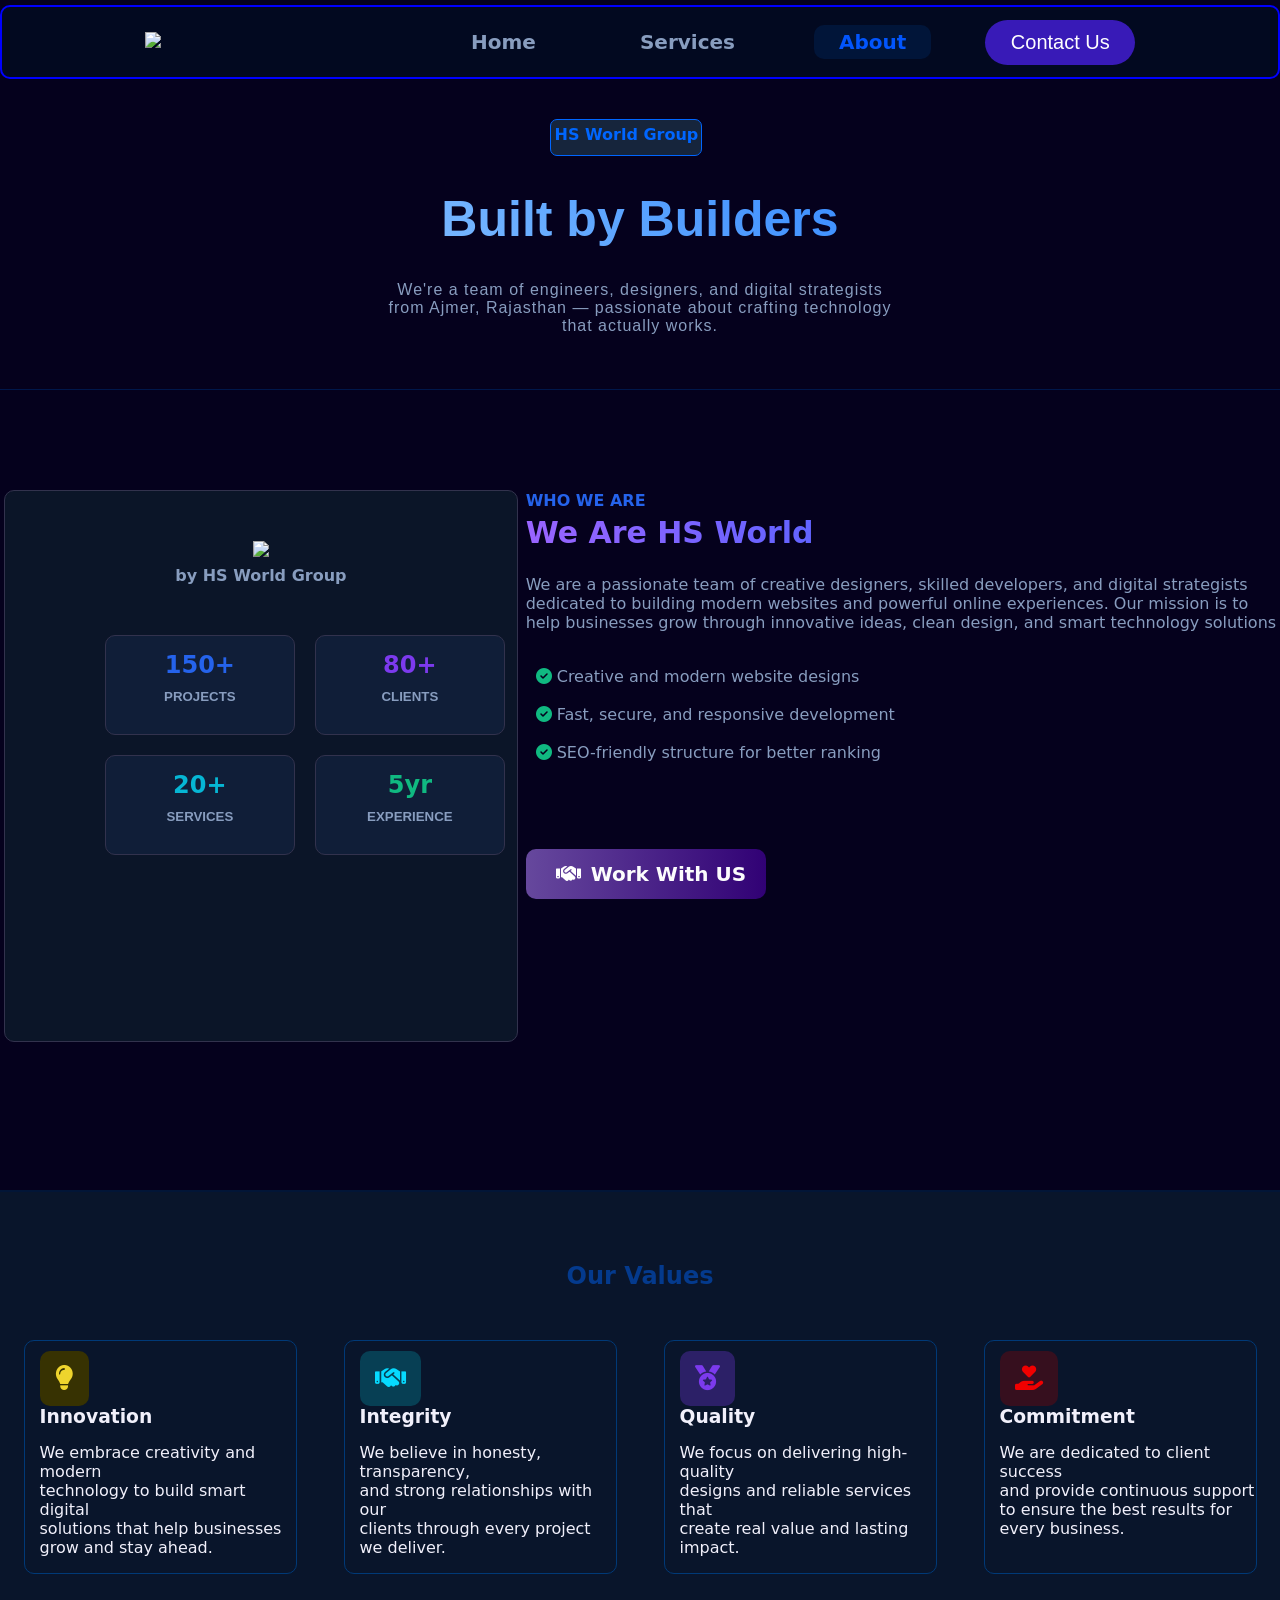
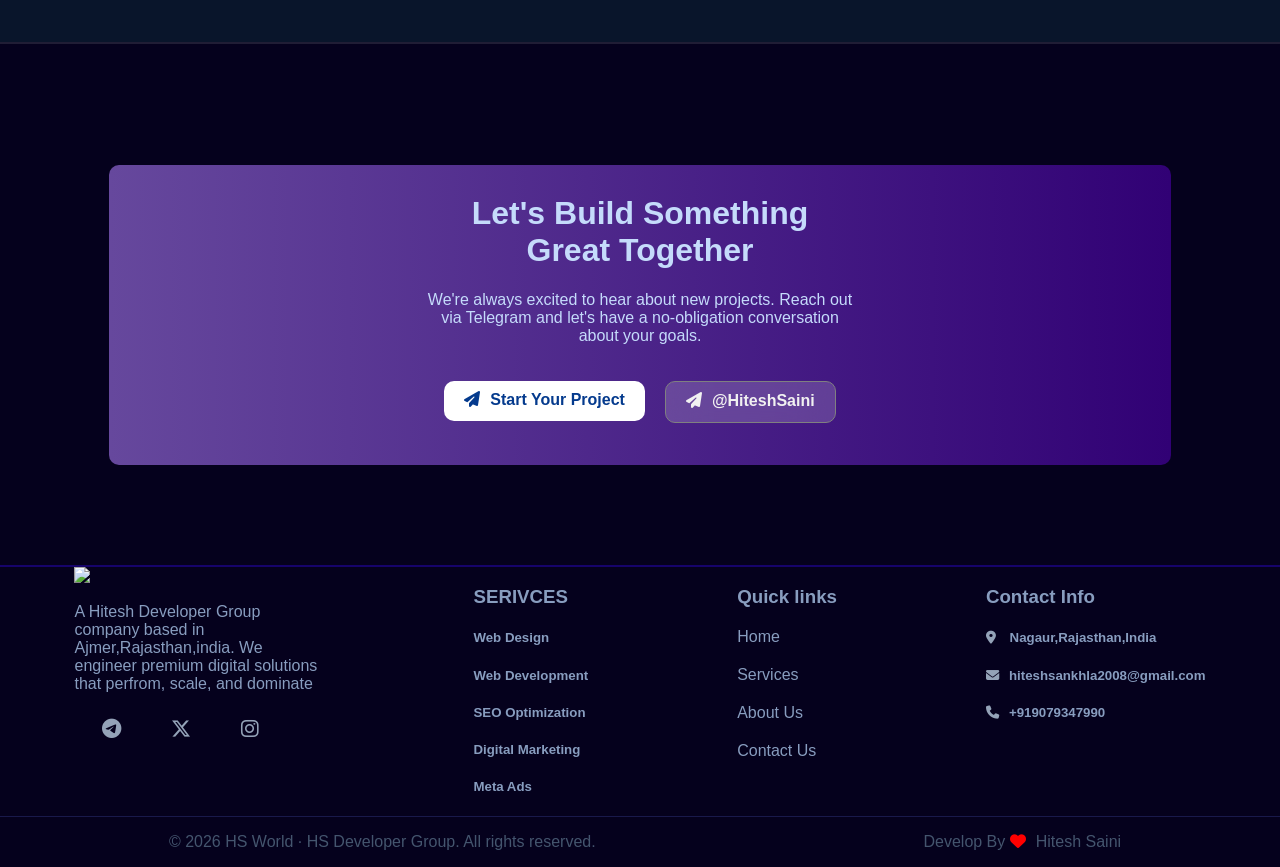
==== about.html @ 50ff3645 "Add files via upload" ====
<!DOCTYPE html>
<html>

<head>
    <meta name="viewport" content="width=device-width, initial-scale=1.0">
    <link rel="stylesheet" href="about.css">
    <link rel="stylesheet" href="https://cdnjs.cloudflare.com/ajax/libs/font-awesome/6.5.0/css/all.min.css">
</head>

<body>
    <nav>
        <div>
            <img src="image/logo.png">

        </div>
        <div>
            <a href="index.html">Home</a>
            <a href="Services.html">Services</a>
            <a href="about.html"class="active">About</a>
            <button onclick="window.location.href='contact.html'" id="contact">Contact Us</button>
        </div>
    </nav>

    <div id="services">
        <div id="a20">HS World Group</div>
        <h1>Built by Builders</h1>
        <p>
            We're a team of engineers, designers, and digital strategists<br> from Ajmer, Rajasthan — passionate about
            crafting technology<br> that actually works.</p>
    </div>

    <section id="our">
        <div id="our2">
            <div id="hs">
                <img src="image/logo.png">
                <h4> by HS World Group</h4>
            </div>

            <div id="iteam">
                <span>
                    <h1 style="color: #2563eb;">150+</h1>
                    <h5>PROJECTS</h5>
                </span>

                <span>
                    <h1 style="color: #7c3aed;">80+</h1>
                    <h5>CLIENTS</h5>
                </span>

                <span>
                    <h1 style="color: #06b6d4;">20+</h1>
                    <h5>SERVICES</h5>
                </span>

                <span>
                    <h1 style="color: #10b981;">5yr</h1>
                    <h5>EXPERIENCE</h5>
                </span>
            </div>
        </div>

        <div id="who">
            <h4>WHO WE ARE</h4>
            <h2>We Are HS World</h2>
            <p>We are a passionate team of creative designers, skilled developers, and digital strategists <br>dedicated
                to
                building modern websites and powerful online experiences. Our mission is to <br> help businesses grow
                through
                innovative ideas, clean design, and smart technology solutions</p><br>
            <i class="fa-solid fa-circle-check"></i> Creative and modern website designs<br><br>
            <i class="fa-solid fa-circle-check"></i> Fast, secure, and responsive development<br><br>
            <i class="fa-solid fa-circle-check"></i> SEO-friendly structure for better ranking<br>
            <a href="contact.html" id="with"><i class="fa-solid fa-handshake"></i>Work With US</a>
        </div>
    </section>

    <section id="values">
        <h1>Our Values</h1>
        <div id="values2">
            <span>
                <i class="fa-solid fa-lightbulb" style="background-color: #373202;   color: #eed42d;"></i>
                <h3>Innovation</h3>
                <p>We embrace creativity and modern <br> technology to build smart digital <br>solutions that help
                    businesses<br>
                    grow and stay ahead.</p>
            </span>

            <span>
                <i class="fa-solid fa-handshake" style="color: #06daff; background-color: #05768a6e;"></i>
                <h3>Integrity</h3>
                <p>
                    We believe in honesty, transparency, <br>and strong relationships with our<br> clients through every
                    project<br>
                    we deliver.</p>
            </span>

            <span>
                <i class="fa-solid fa-medal" style="color: #7c3aed; background-color: #7c3aed4e; "></i>
                <h3>Quality</h3>
                <p>We focus on delivering high-quality<br> designs and reliable services that <br>create real value and
                    lasting<br>
                    impact.</p>
            </span>

            <span>
                <i class="fa-solid fa-hand-holding-heart" style="color: #f10000; background-color: #9e00004e; "></i>
                <h3>Commitment</h3>
                <p>We are dedicated to client success<br> and provide continuous support<br> to ensure the best results
                    for<br>
                    every business.</p>
            </span>
        </div>
    </section>


    <div id="box">
        <div id="box2">
            <h1>Let's Build Something<br>
                Great Together</h1>
            <P>We're always excited to hear about new projects. Reach out <br> via Telegram and let's have a
                no-obligation conversation <br>about your goals.</P>
            <div id="box3">
                <a id="start" href="contact.html"> <i class="fa-solid fa-paper-plane"></i>Start Your Project</a>
                <a id="hitesh" href="https://t.me/hiteshsankhla0" target="_blank"> <i
                        class="fa-solid fa-paper-plane"></i>@HiteshSaini</a>
            </div>
        </div>
    </div>
    <footer id="footer">
        <div id="div4">
            <div id="span">
                <img src="image/logo.png">
                <p>A Hitesh Developer Group company based in Ajmer,Rajasthan,india. We engineer premium digital
                    solutions
                    that perfrom, scale, and dominate</p>
                <div id="hi"> <a href="https://t.me/hiteshsankhla0" target="_blank"> <i class="fa-brands fa-telegram"></i></a>
                    <a href="https://x.com/HiteshSaini2008" target="_blank"> <i class="fa-brands fa-x-twitter"></i></a>
                    <a href="https://www.instagram.com/hitesh_saini.0?igsh=bTlmZzFrNnBybjNt" target="_blank"><i
                            class="fa-brands fa-instagram"></i></a>
                </div>
            </div>

            <div id="span2">
                <h3>SERIVCES</h3>
                <h5>Web Design</h5>
                <h5>Web Development</h5>
                <h5>SEO Optimization</h5>
                <h5>Digital Marketing</h5>
                <h5>Meta Ads</h5>
            </div>

            <div>
                <h3>Quick links</h3>
                <a class="quick" href="index.html">Home</a>
                <a class="quick" href="Services.html">Services</a>
                <a class="quick" href="about.html">About Us</a>
                <a class="quick" href="contact.html">Contact Us</a>
            </div>

            <div>
                <h3 id="span3">Contact Info</h3>
                <h5> <i class="fa-solid fa-location-dot"></i> Nagaur,Rajasthan,India</h5>
                <h5> <i class="fas fa-envelope"></i>hiteshsankhla2008@gmail.com</h5>
                <h5><i class="fas fa-phone"></i>+919079347990</h5>
            </div>

        </div>


        <div id="div5">
            <p>© 2026 HS World · HS Developer Group. All rights reserved.</p>
            <p>Develop By <i class="fa-solid fa-heart"></i>Hitesh Saini</p>

        </div>
    </footer>

</body>

</html>
---- about.css ----
body{
   background-color: #05011d;
   margin: 0px;
   padding: 0px;
   z-index: 0;
   margin: 0px;
   padding: 0px;
 }
nav{
   margin-top: 5px;
   color: white;
   border: 2px solid blue;
   height: 70px;
   background-color: rgb(2, 9, 32);
   display: flex;
   justify-content: space-around;
   align-items: center;
   border-radius: 10px;
   position: sticky;
   top: 0px;
   z-index: 1;
  
}


nav img{
   height: 60px;
   width: auto;
   display: inline;
}



nav a{
   padding: 5px 25px ;
   text-decoration: none;
   font-size: 20px;
    margin-right: 50px; 
    font-family: 'Inter', system-ui, sans-serif;
   font-weight: 600;
}

nav a:hover , nav a.active{
   color: #0255fc;
   background: #0021527c;
   border-radius: 10px;

}

#contact{
  background-color: rgb(56 26 183);
    height: 45px;
    width: 150px;
    color: white;
    font-size: 20px;
    border-radius: 25px;
    border: none;
}

#contact:hover{
  
    background-color: rgb(24, 0, 130);
}


#services{

   height: 250px;
   text-align: center;
    /* background: linear-gradient(to right, rgb(102, 72, 157), rgb(49, 1, 117)); */
   color: #889dbf;
   padding-top: 40px;
}

#a20{
   background-color: #16253c;
       margin-left: 43%;
     height: 30px;
    padding-top: 5px;
    align-items: center;
    width: 150px;
    border-radius: 7px;
     font-family: 'Inter', system-ui, sans-serif;
   font-weight: 600;
    color: #0066ff;
    border: 1px solid #0066ff;

}
#services h1{
font-size: 50px;
font-weight: bold;
       background: linear-gradient(45deg, #b2dfff, #0166ff);
    -webkit-background-clip: text;
    -webkit-text-fill-color: transparent;
   
font-family: sans-serif;
}

#services p{
   letter-spacing: 1px;
   font-family: sans-serif;
}

#our{
   border-top:1px solid #00174b;
   height: 800px;
   margin-top: 20px;
   color: #f1f1f1;
   display: flex;
   justify-content: space-around;
     font-family: 'Inter', system-ui, sans-serif;
}

#our2{
margin-top: 100px;
padding-top: 50px;
 background-color:#0b1528; 
  width: 40%;
  border: 1px solid rgb(50, 50, 77);
  border-radius: 10px;
height: 500px;
}

#hs{
   text-align: center;

}

#hs h4{
   margin: 5px;
   color: #889dbf;
}


#our2 img{
   height: 90px;
   width: auto;
}

#our2 span{
    border: 1px solid rgb(50, 50, 77);
   background-color: #101e38;
border-radius: 10px;
}

#iteam{
       text-align: center;
    display: grid;
    grid-template-columns: 190px 190px;
    grid-template-rows: 100px 100px;
    gap: 20px;
    margin:50px 100px;
}
#iteam h1{
   margin:15px 0px 0px 0px;
}
#iteam h5{
       margin-top: 10px;
    font-weight: 800;

}
#who{
   margin-top: 80px;
   color: #889dbf;
}

#who h2 {
  background: linear-gradient(to right, rgb(154, 100, 255), rgb(6, 97, 255));
    -webkit-background-clip: text;
    -webkit-text-fill-color: transparent;
    margin-top: 0px;
   font-size: 30px;
}

#who h4{
   color: #2563eb;
   font-weight: bolder;
   margin-bottom: 5px;
}
#who i{
   color: #10b981;
   margin-left: 10px;
}

#with{
   font-size: 20px;
   position: relative;
   top: 100px;
    background: linear-gradient(to right, rgb(102, 72, 157), rgb(49, 1, 117));
   color: #fcfcfd;
     font-family: 'Inter', system-ui, sans-serif;  
   font-weight: bolder;
   border-radius: 10px;
   padding: 13px 20px;
    text-decoration: none;
  
}
#with i{
   color: white;
   font-size: 20px;
   text-align: center;
   padding-right: 10px;
}

#with:hover{
   border: 2px solid rgb(18, 4, 178);
}

#values{
    background-color:#09152b;
   height: 400px;
   padding-top: 50px;
   border-top: 2px solid #021537;
   font-family: 'Inter', system-ui, sans-serif; 
   color: #f1f0fb;
   
}
#values h1{
   color: #043a8d;
   text-align: center;
}

#values2{
   margin-top: 50px;
   display: flex;
   justify-content: space-around;
}

#values2 span{
   padding-left: 15px;
   width: 20%;
   border: 1px solid rgb(0, 57, 119);
   border-radius: 10px;
}

#values2 h3{
   margin: 0px;
}

#values i{

   border-radius: 10px;
   font-size: 25px;
   margin-top: 10px;
   padding: 15px;
   
}



#box{
   border-top: 2px solid rgba(43, 40, 62, 0.729);
   background-color: #05011d;
   padding: 100px 50px;
   

}

#box2{
   margin-left:5%;
   text-align: center;
   height: 300px;
   width: 90%;
   border-radius: 10px;
   color: #c5dbfb;
     background: linear-gradient(to right, rgb(102, 72, 157), rgb(49, 1, 117));
}

#box2 h1{
   padding-top: 30px;
   font-family: sans-serif;
   
}
#box2 p{
   font-family: sans-serif;
}
#box3{
   margin-top: 20px;
display: inline-flex;
gap: 20px;

}
#start{
   background-color:white;
   color: #043a8d;
   font-family: sans-serif;
   width:max-content;
   font-weight: 600;
   border-radius: 10px;
   height: 30px;
   padding-top: 10px;
   padding-right:20px ;
    text-decoration: none;
}

#start:hover{
   position: relative;
   bottom: 2px;
   
}
#hitesh{
   text-decoration: none;
   color: #f1f1f1;
    background-color: rgba(253, 253, 255, 0.173);
   backdrop-filter: blur(20px);
   border:1px solid grey ;
   font-family: sans-serif;
   width:max-content;
   font-weight: 600;
   border-radius: 10px;
   height: 30px;
   padding-top: 10px;
   padding-right:20px ;
}

#hitesh:hover{
   position: relative;
   bottom: 2px;
    background-color: rgba(94, 94, 157, 0.777);
   backdrop-filter: blur(20px);
}
#box3 i{
   padding-left: 20px;
   padding-right: 10px;
}


#footer{
border-top:2px solid rgb(22, 3, 107) ;
    position:static;
     background-color: #05011d;
       
    width: 100%;
    
}

#div4{
   display: flex;
   justify-content: space-around;
   color: white;
  
}


#span img{
width: 105px;
}

#span i{
  height: 20px;
   width: 35px;
   font-size: 20px;
   color: white;
   border: 1px solid white;
   border-radius: 10px;
     padding: 10px;
     margin-left: 10px;
   text-align: center;
}

#span i:hover{
   color: rgb(97, 130, 249);
   border: 1px solid rgb(59, 59, 252);
}

#span p{
   font-family: sans-serif;
   width: 250px;
   color: #889dbf;
}
#footer h3 , h5 , a{
   color: #889dbf;
   font-family: sans-serif;
}

.quick{
   margin-top: 20px;
   display: block;
   text-decoration: none;
}
.quick:hover{
   color: white;
}


#footer i{
   color: #94a3b8;
   border: none;
   padding-right: 10px;
}

#div5{
   display: flex;
   justify-content: space-around;
border-top: 1px solid rgb(25, 25, 75);
color: #44556e;
font-family: sans-serif;
}

#div5 p{
margin-left: 10px;
}

#div5 i{
   color: red;
}




@media(max-width:500px) {
      body{
             background-size: auto 400px;
   }
   nav{
 
      width: 380px;
    
   }
nav img{
  height: 40px;
        width: auto;
}
  
   nav a{
             font-size: 10px;
        margin-right: 10px;
               padding: 5px 8px;
   }
   #contact{
              height: 25px;
        width: 60px;
        font-size: 8px;
   }

#services{

   height: 150px;
   text-align: center;
    /* background: linear-gradient(to right, rgb(102, 72, 157), rgb(49, 1, 117)); */
   color: #889dbf;
   padding-top: 40px;
}

#a20{
             background-color: #16253c;
        margin-left: 33%;
        align-items: center;
        width: 120px;
        height: 20px;
        padding: 5px;
        border-radius: 7px;
        font-family: 'Inter', system-ui, sans-serif;
        font-weight: 600;
        font-size: 15px;
        color: #0066ff;
        border: 1px solid #0066ff;

}
#services h1{
                font-size: 30px;
        font-weight: bold;
        background: linear-gradient(45deg, #b2dfff, #0166ff);
        margin: 10px;
        -webkit-background-clip: text;
        -webkit-text-fill-color: transparent;
        font-family: sans-serif;
}

#services p{
                  letter-spacing: 0px;
        font-family: sans-serif;
        font-size: 10px;
}


#our{
         border-top: 1px solid #00174b;
        height: 1000px;
        margin-top: 20px;
        color: #f1f1f1;
        display: inline-block;
        font-family: 'Inter', system-ui, sans-serif;
    }


#our2{
        margin: 30px 20px;
        padding-top: 20px;
        background-color: #0b1528;
        width: 350px;
        border: 1px solid rgb(50, 50, 77);
        border-radius: 10px;
        height: 400px;
}

#hs{
   text-align: center;

}

#hs h4{
margin: 0px;
        color: #889dbf;
}


#our2 img{
          height: 50px;
        width: auto;
}

#our2 span{
    border: 1px solid rgb(50, 50, 77);
   background-color: #101e38;
border-radius: 10px;
}

#iteam{
            text-align: center;
        display: grid;
        grid-template-columns: 150px 150px;
        grid-template-rows: 100px 100px;
        gap: 20px;
        margin: 30px 10px;
}
#iteam h1{
   margin:15px 0px 0px 0px;
}
#iteam h5{
       margin-top: 10px;
    font-weight: 800;

}
#who{
         margin: 50px 20px;
        color: #889dbf;
}

#who h2 {
  background: linear-gradient(to right, rgb(154, 100, 255), rgb(6, 97, 255));
    -webkit-background-clip: text;
    -webkit-text-fill-color: transparent;
    margin-top: 0px;
   font-size: 30px;
}

#who h4{
   color: #2563eb;
   font-weight: bolder;
   margin-bottom: 5px;
}
#who i{
   color: #10b981;
   margin-left: 10px;
}

#with{
         font-size: 20px;
        position: relative;
        top: 50px;
        margin-left: 10px;
        background: linear-gradient(to right, rgb(102, 72, 157), rgb(49, 1, 117));
        color: #fcfcfd;
        font-family: 'Inter', system-ui, sans-serif;
        font-weight: bolder;
        border-radius: 10px;
        padding: 13px 20px;
        text-decoration: none;
  
}
#with i{
   color: white;
   font-size: 20px;
   text-align: center;
   padding-right: 10px;
}

#with:hover{
   border: 2px solid rgb(18, 4, 178);
}

#values{
        background-color: #09152b;
        height: 550px;
        padding-top: 50px;
        border-top: 2px solid #021537;
        font-family: 'Inter', system-ui, sans-serif;
        color: #f1f0fb;
   
}
#values h1{
   color: #043a8d;
        margin: 0px;
        font-size: 30px;
        text-align: center;
}

#values2{
                 margin: 40px 20px;
        display: grid;
        grid-template-columns: 150px 150px;
        grid-template-rows: 200px 200px;
        gap: 30px;
        width: 350px;
}

#values2 span{
 padding-left: 15px;
        border: 1px solid rgb(0, 57, 119);
        border-radius: 10px;
        width: 140px;
}

#values2 h3{
   margin-top: 5px;
}

#values i{

         border-radius: 10px;
        font-size: 15px;
        margin-top: 10px;
        padding: 15px;
   
}
#values2 p{
   font-size: 10px;
}




   
#box{
   border-top: 2px solid rgba(43, 40, 62, 0.729);
   background-color: #05011d;
   padding: 40px 20px;
   

}

#box2{
   margin-left:0%;
   text-align: center;
   height: 200px;
   width: 100%;
   border-radius: 10px;
   color: #c5dbfb;
     background: linear-gradient(to right, rgb(102, 72, 157), rgb(49, 1, 117));
}

#box2 h1{
   padding-top: 30px;
   font-family: sans-serif;
   font-size: 20px;
}
#box2 p{
   font-family: sans-serif;
   font-size: 10px;
}
#box3{
           margin-top: 20px;
        display: inline-flex;
        gap: 20px;

}
#start{
           background-color: white;
        color: #043a8d;
        font-family: sans-serif;
        width: max-content;
        font-weight: bolder;
        border-radius: 10px;
        height: 10px;
        /* width: 80px; */
        font-size: 10px;
        padding: 10px 10px;
        text-decoration: none;
}

#start:hover{
   position: relative;
   bottom: 2px;
   
}
#hitesh{
   text-decoration: none;
   color: #f1f1f1;
    background-color: rgba(253, 253, 255, 0.173);
   backdrop-filter: blur(20px);
   border:1px solid grey ;
   font-family: sans-serif;
   width:max-content;
   font-weight:bolder;
   border-radius: 10px;
    height: 10px;
   font-size: 10px;
        padding: 10px 10px;
}

#hitesh:hover{
   position: relative;
   bottom: 2px;
    background-color: rgba(94, 94, 157, 0.777);
   backdrop-filter: blur(20px);
}
#box3 i{
         padding-left: 0px;
        font-size: 10px;
        padding-right: 5px;
}

#footer{
             border-top: 2px solid rgb(22, 3, 107);
        position: static;
        background-color: #05011d;
        width: 390px;
    
}

#div4{
        margin: 20px;
        display: grid;
        grid-template-columns: 180px 200px;
        grid-template-rows: 200px 150px;
        color: white;
  
}


#span img{
               width: auto;
        height: 40px;
    }


#span i{
  height: 20px;
   width: 35px;
   font-size: 20px;
   color: white;
   border: 1px solid white;
   border-radius: 10px;
     padding: 10px;
     margin-left: 10px;
   text-align: center;
}

#span i:hover{
   color: rgb(97, 130, 249);
   border: 1px solid rgb(50, 50, 255);
}

#span p{
                   font-family: sans-serif;
        width: min-content;
        margin: 0px;
        font-size: 10px;
        color: #889dbf;
}
#footer h3{
   color: #889dbf;
   font-size: 15px;
   font-family: sans-serif;
}
#footer h5{
   color: #889dbf;
   font-size: 10px;
   font-family: sans-serif;
}

#footer a{
        color: #889dbf;
        font-size: 10px;
        margin-top: 10px;
        font-weight: 700;
        font-family: sans-serif;
}


.quick{
   margin-top: 20px;
   display: block;
   text-decoration: none;
}
.quick:hover{
   color: white;
}

#span i{
      color: #94a3b8;
        border: none;
        margin:  0px;
        padding: 0px 10px;
}
#span3 i{
          color: #94a3b8;
        border: none;
        margin:  0px;
        padding: 0px 10px;
}

#hi i{
      color: #94a3b8;
    border: none;
    margin-top: 20px;
    padding: 0px;
}

#div5{
   display: flex;
   justify-content: space-around;
border-top: 1px solid rgb(25, 25, 75);
color: #44556e;
font-family: sans-serif;
}

#div5 p{
margin-left: 20px;
        font-size: 10px;
}

#div5 i{
   color: red;
}
}
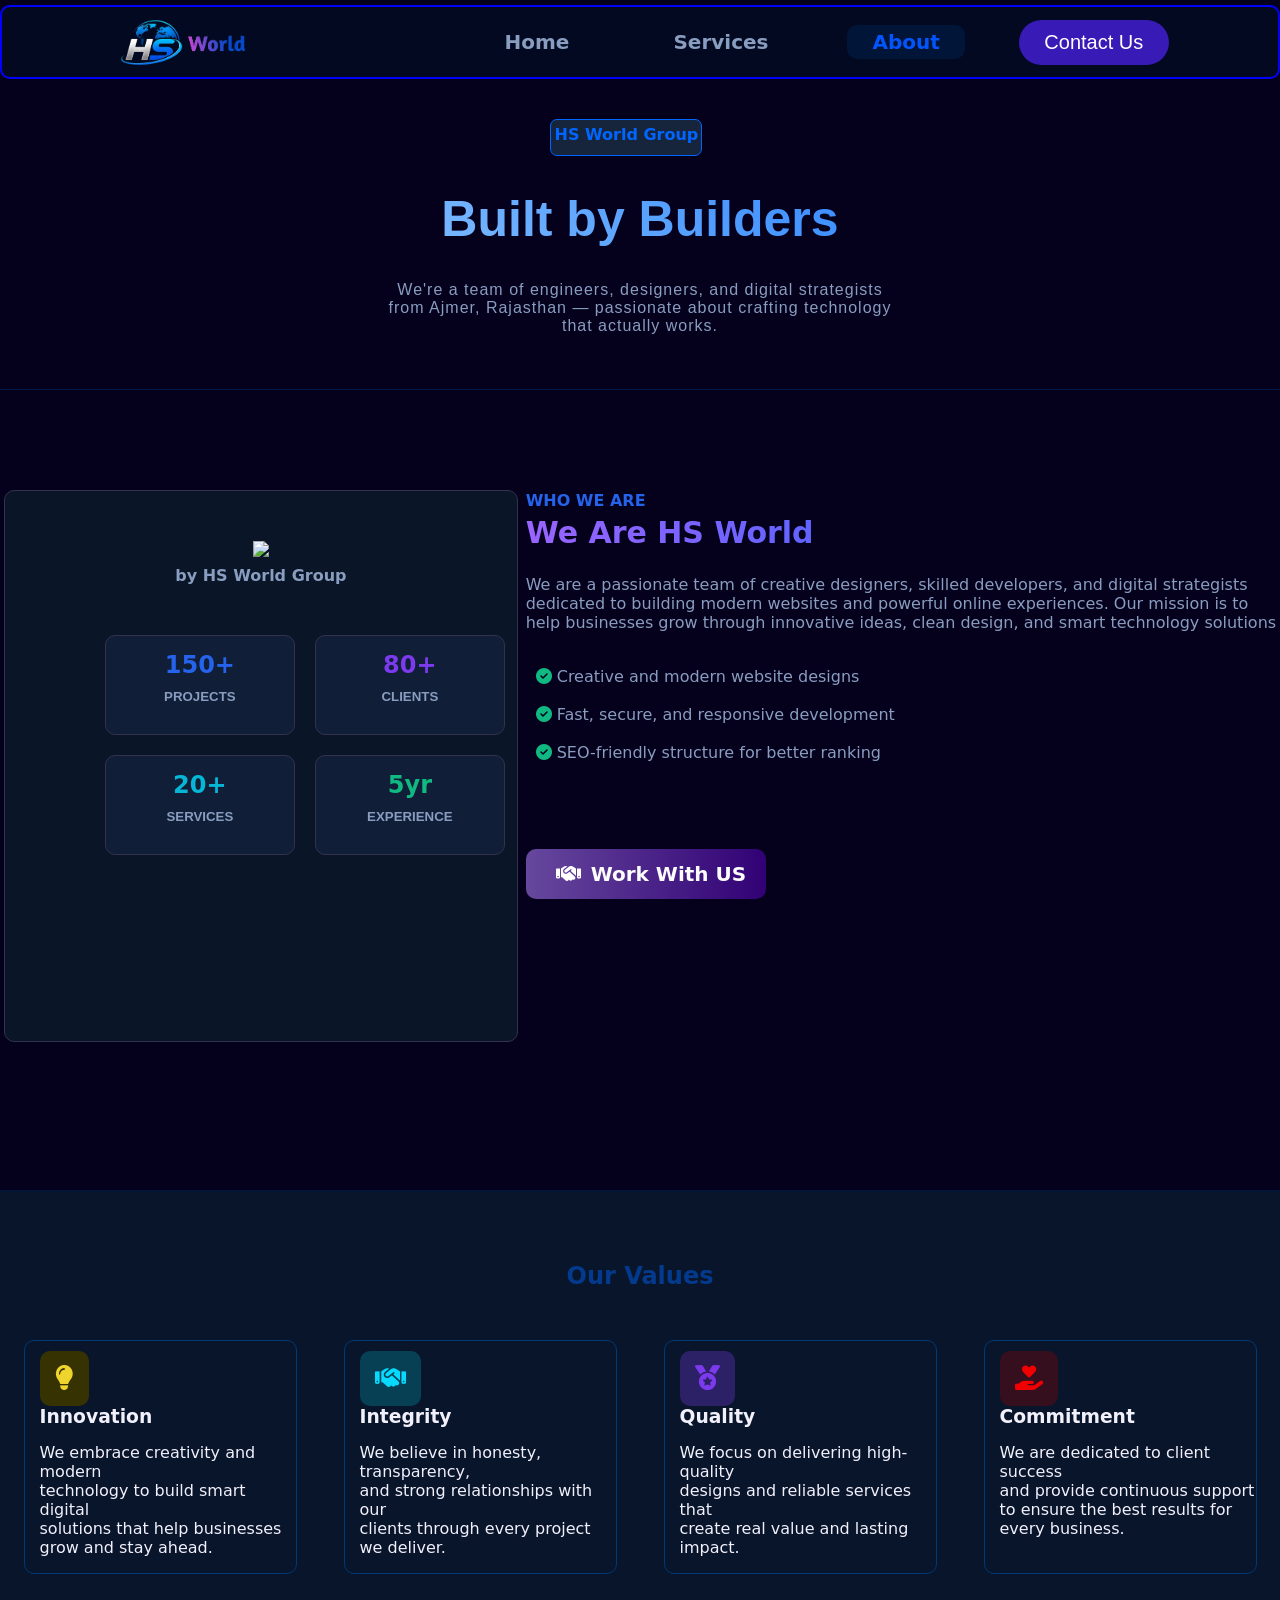
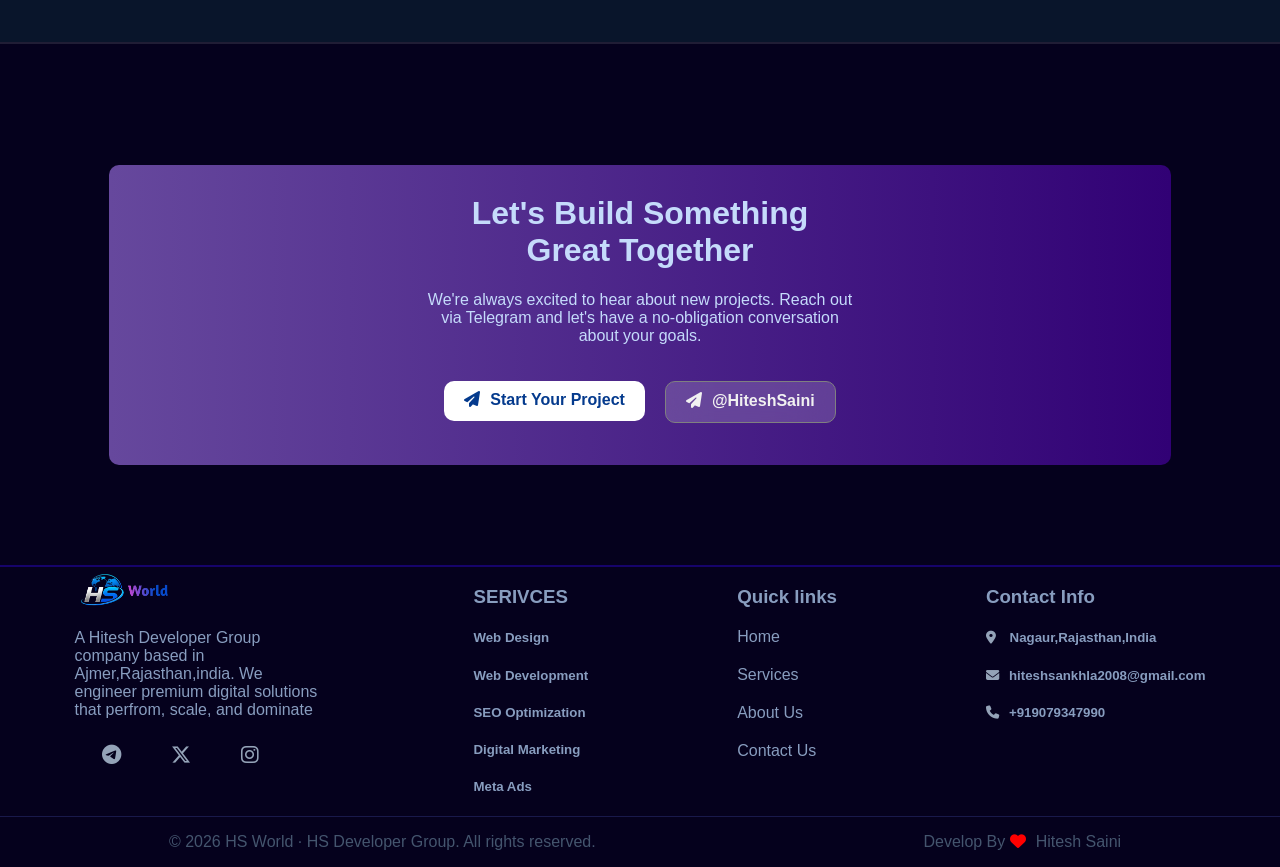
==== commit 17348689: "about.html" ====
--- a/about.html
+++ b/about.html
@@ -10,7 +10,7 @@
 <body>
     <nav>
         <div>
-            <img src="image/logo.png">
+            <img src="logo.png">
 
         </div>
         <div>
@@ -129,7 +129,7 @@
     <footer id="footer">
         <div id="div4">
             <div id="span">
-                <img src="image/logo.png">
+                <img src="logo.png">
                 <p>A Hitesh Developer Group company based in Ajmer,Rajasthan,india. We engineer premium digital
                     solutions
                     that perfrom, scale, and dominate</p>
@@ -176,4 +176,4 @@
 
 </body>
 
-</html>+</html>
